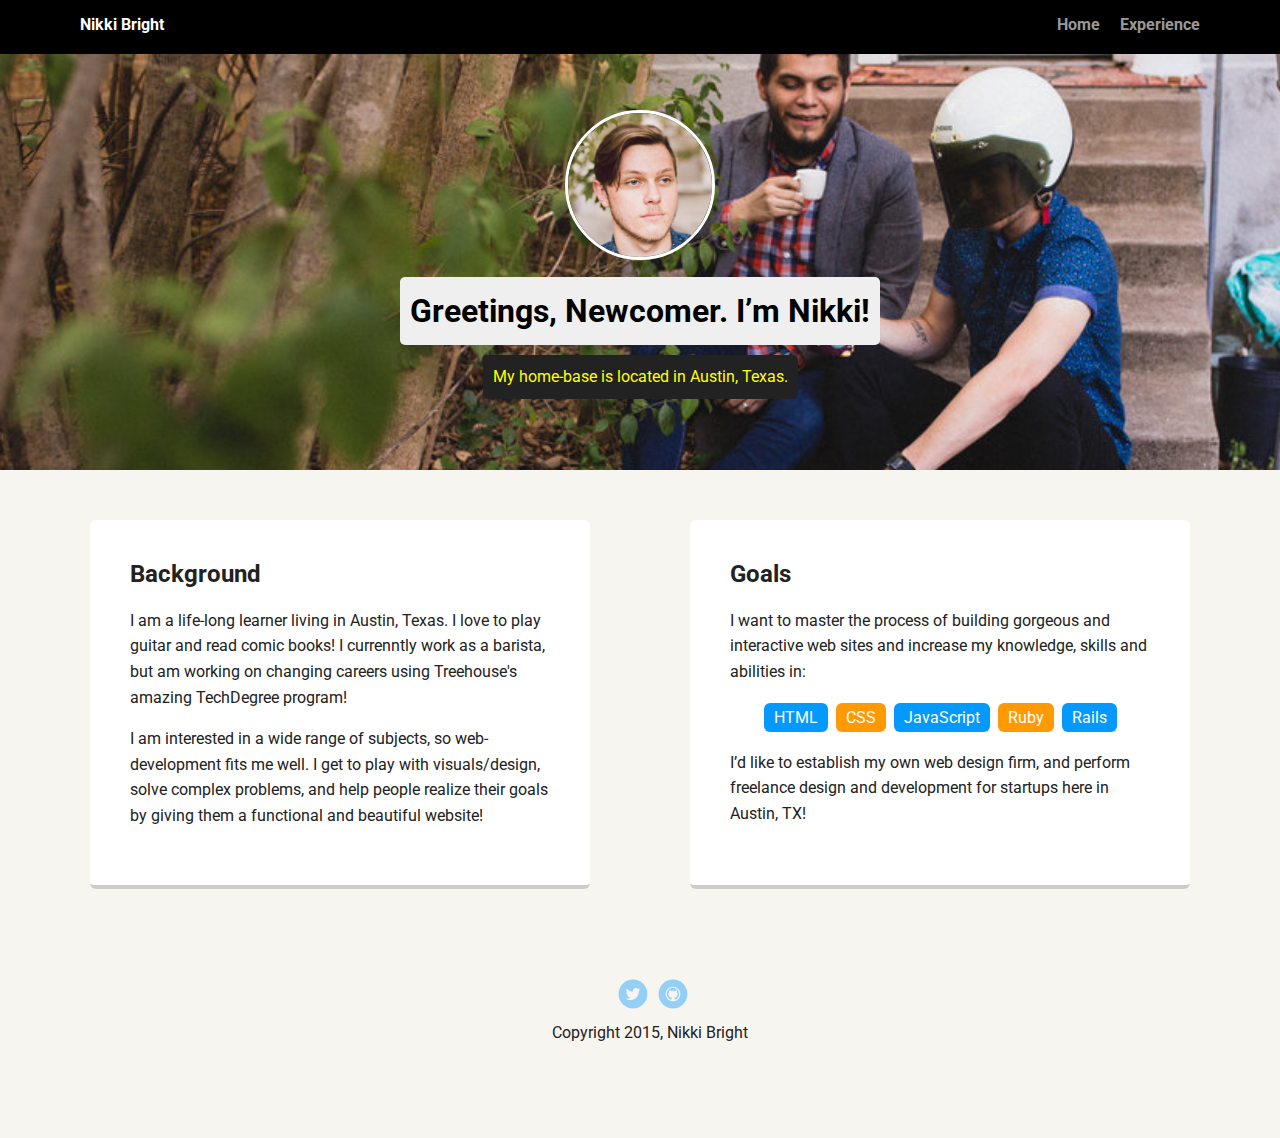
==== index.html @ d7462c0b "First Code Commit" ====
<!doctype html>
<html lang="en">
<head>
  <meta charset="utf-8">
  <title>Nikki  Bright's Profile</title>
  <meta name="viewport" content="width=device-width, initial-scale=1.0">
  <link rel="stylesheet" href="styles.css">
  <link href="https://fonts.googleapis.com/css?family=Muli%7CRoboto:400,300,500,700,900" rel="stylesheet"></head>
  <body>

    <div class="main-nav">
        <ul class="nav">
          <li class="name">Nikki Bright</li>
          <li><a href="index.html">Home</a></li>
          <li><a href="experience.html">Experience</a></li>
        </ul>
    </div>

    <header>
      <img src="images/FEWD-1-Profile-Pic.jpg" alt="Picture of Nikki Bright" class="profile-image">
      <h1 class="tag name">Greetings, Newcomer. I’m Nikki!</h1>
      <p class="tag location">My home-base is located in Austin, Texas.</p>
    </header>

    <main class="flex">
      <div class="card">
        <h2>Background</h2>
        <p>I am a life-long learner living in Austin, Texas.  I love to play guitar and read comic books! I currenntly work as a barista, but am working on changing careers using Treehouse's amazing TechDegree program!</p>
        <p>I am interested in a wide range of subjects, so web-development fits me well. I get to play with visuals/design, solve complex problems, and help people realize their goals by giving them a functional and beautiful website!</p>
      </div>

      <div class="card">
        <h2>Goals</h2>
        <p>I want to master the process of building gorgeous and interactive web sites and increase my knowledge, skills and abilities in:</p>
        <ul class="skills">
          <li>HTML</li>
          <li>CSS</li>
          <li>JavaScript</li>
          <li>Ruby</li>
          <li>Rails</li>
        </ul>
        <p>I’d like to establish my own web design firm, and perform freelance design and development for startups here in Austin, TX!</p>
      </div>

    </main>
    <footer>
      <ul>
        <li><a href="https://twitter.com/ILoveWednesdays" class="social twitter" target="_blank">Twitter</a></li>
        <li><a href="https://github.com/Nikkistorme" class="social github" target="_blank">Github</a></li>
      </ul>
      <p class="copyright">Copyright 2015, Nikki Bright</p>
    </footer>
  </body>
  </html>
---- styles.css ----
/* Global Layout Set-up */
* {
  box-sizing: border-box;
}

body {
  margin: 0;
  padding: 0;
  text-align: center;
  font-family: 'Roboto', sans-serif;
  color: #222;
  background: #f7f5f0;
}
/* Link Styles */

a {
  text-decoration: none;
  color: #999;
}
a:hover {
  color: #6633ff;
}

/* Section Styles */

.main-nav {
  width: 100%;
  background: black;
  min-height: 30px;
  padding: 10px;
  position: fixed;
  text-align: center;
}
.nav {
  display: flex;
  justify-content: space-around;
  font-weight: 700;
  list-style-type: none;
  margin: 0 auto;
  padding: 0;
}

.nav .name {
    display: block;
    margin-right: auto;
    color: white;
}
.nav li {
  padding: 5px 10px 10px 10px;
}
.nav a {
  transition: all .5s;
}
.nav a:hover {
  color: white
}

header {
  text-align: center;
  background: url('images/FEWD-1-background.jpg') no-repeat top center ;
  background-size: cover;
  overflow: hidden;
  padding-top: 60px;
}
header {
  line-height: 1.5;
}
header .profile-image {
  margin-top: 50px;
  width: 150px;
  height: 150px;
  border-radius: 50%;
  border: 3px solid white;
  transition: all .5s;
  object-fit: cover;
}
header .profile-image:hover {
  transform: scale(1.2) rotate(5deg);
}
.tag {
  background-color: #efefef;
  color: black;
  padding: 10px;
  border-radius: 5px;
  display: table;
  margin: 10px auto;
}
.location {
  background-color: #222;
  color: yellow;
}
.card {
  margin: 30px;
  padding: 20px 40px 40px;
  max-width: 500px;
  text-align: left;
  background: #fff;
  border-bottom: 4px solid #ccc;
  border-radius: 6px;
  transition: all .5s;
}
.card:hover {
  border-color: #ff99ff;
}

ul.skills {
  padding: 0;
  text-align: center;
}

.skills li {
  border-radius: 6px;
  display: inline-block;
  background: #ff9904;
  color: white;
  padding: 5px 10px;
  margin: 2px;
}

.skills li:nth-child(odd) {
  background: #0399ff;
}

ul.history {
  padding: 0;
  text-align: left;
}

.history li {
  border-radius: 6px;
  display: inline-block;
  background: #0399ff;
  color: white;
  padding: 5px 10px;
  margin: 2px;
}

footer {
  width: 100%;
  min-height: 30px;
  padding: 20px 0 40px 20px;
}

footer .copyright {
  top: -8px;
  font-size: .75em;
}

footer ul {
  list-style-type: none;
  margin: 0;
  padding: 0;
}

footer ul li {
  display: inline-block;
}

a.social {
  display: inline-block;
  text-indent: -9999px;
  margin-left: 5px;
  width: 30px;
  height: 30px;
  background-size: 30px 30px;
  opacity: .4;
  transition: all .5s;
}
a.twitter {
  background-image: url(images/twitter.svg);
}
a.linkedin {
  background-image: url(images/linkedin.svg);
}
a.github {
  background-image: url(images/github.svg);
}
a.social:hover {
  opacity: 1;
}
.clearfix {
  clear: both;
}

/* Styles for larger screens */
@media screen and (min-width: 720px) {

  .flex {
      display: -ms-flexbox;      /* TWEENER - IE 10 */
      display: flex;
      max-width: 1200px;
      -ms-flex-pack: distribute;
      justify-content: space-around;
      margin: 0 auto;
  }

  header {
    min-height: 470px;
  }

  .nav {
    max-width: 1200px;
    padding: 0 30px;
  }


  main {
    padding-top: 20px;
  }

  main p {
    line-height: 1.6em;
  }

  footer {
    font-size: 1.3em;
    max-width: 1200px;
    margin: 40px auto;
  }

}
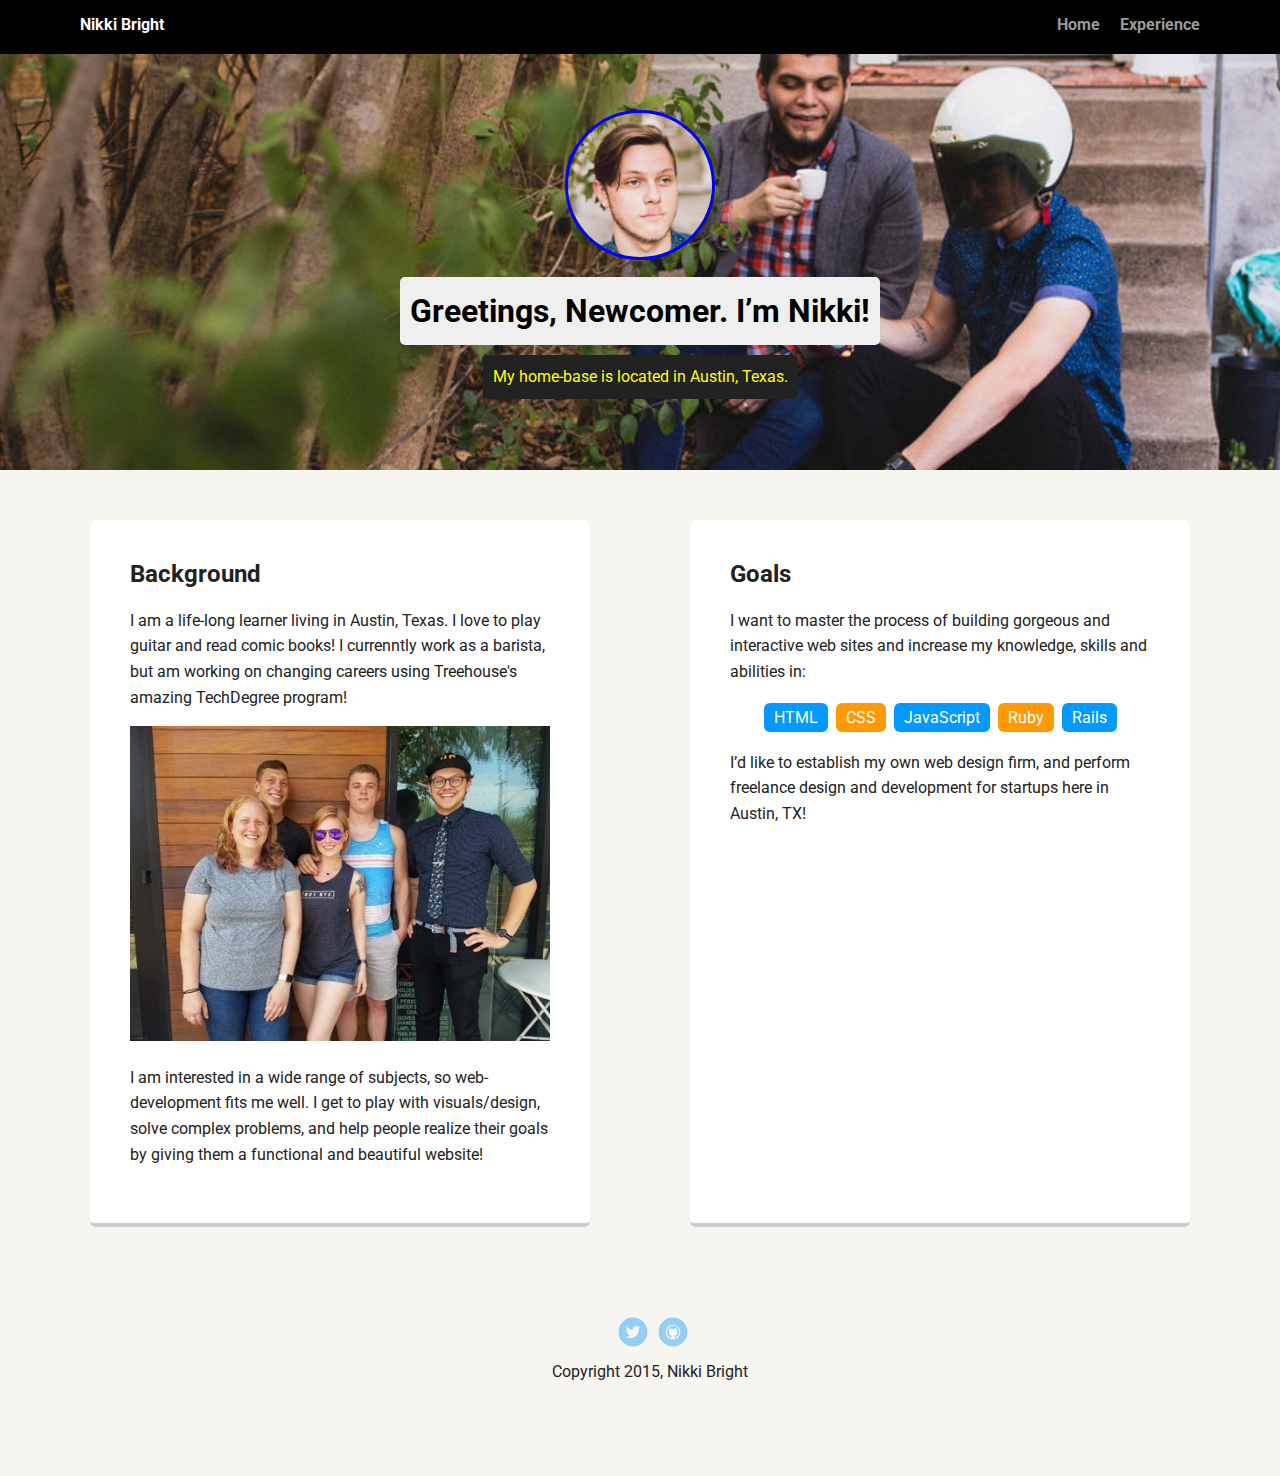
==== commit b7041bc4: "Final Commit Before Submit" ====
--- a/index.html
+++ b/index.html
@@ -26,6 +26,7 @@
       <div class="card">
         <h2>Background</h2>
         <p>I am a life-long learner living in Austin, Texas.  I love to play guitar and read comic books! I currenntly work as a barista, but am working on changing careers using Treehouse's amazing TechDegree program!</p>
+        <p><img src="images/Nikki-and-friends.jpg" alt="Picture of our hero with his friends" class="hero-with-friends"></p>
         <p>I am interested in a wide range of subjects, so web-development fits me well. I get to play with visuals/design, solve complex problems, and help people realize their goals by giving them a functional and beautiful website!</p>
       </div>
 
--- a/styles.css
+++ b/styles.css
@@ -70,13 +70,20 @@
   width: 150px;
   height: 150px;
   border-radius: 50%;
-  border: 3px solid white;
+  border: 3px solid blue;
   transition: all .5s;
   object-fit: cover;
 }
 header .profile-image:hover {
   transform: scale(1.2) rotate(5deg);
-}
+  border-color: green;
+}
+
+main .hero-with-friends {
+  max-width: 100%;
+  max-height: 100%;
+}
+
 .tag {
   background-color: #efefef;
   color: black;
@@ -135,6 +142,20 @@
   margin: 2px;
 }
 
+ul.hobbies {
+  padding: 0;
+  text-align: left;
+}
+
+.hobbies li {
+  border-radius: 6px;
+  display: inline-block;
+  background: green;
+  color: white;
+  padding: 5px 10px;
+  margin: 2px;
+}
+
 footer {
   width: 100%;
   min-height: 30px;
